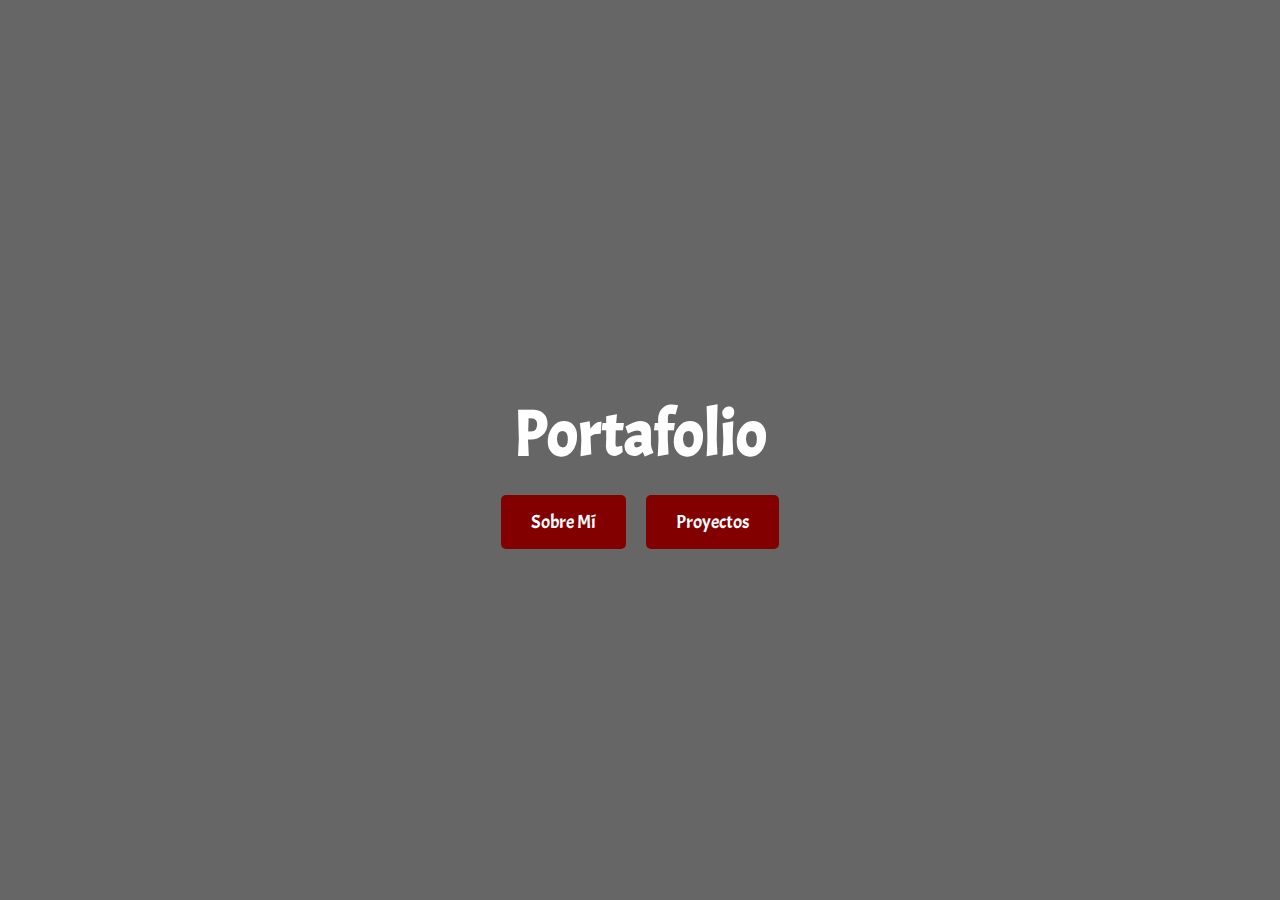
==== index.html @ 58ec2702 "Update index.html" ====
<!DOCTYPE html>
<html lang="es">
<head>
    <meta charset="UTF-8">
    <meta http-equiv="X-UA-Compatible" content="IE=edge">
    <meta name="viewport" content="width=device-width, initial-scale=1.0">
    <link rel="stylesheet" href="style.css">
    <link rel="preconnect" href="https://fonts.googleapis.com">
    <link rel="preconnect" href="https://fonts.gstatic.com" crossorigin>
    <link href="https://fonts.googleapis.com/css2?family=Acme&display=swap" rel="stylesheet">
    <title>Portafolio - Aylen Bassaletti</title>
</head>
<body>
    <!-- Portada principal -->
    <div class="main-page">
        <div class="background-overlay"></div>
        <div class="main-content">
            <h1>Portafolio</h1>
            <div class="button-container">
                <a href="sobre-mi.html" class="btn">Sobre Mí</a>
                <a href="proyectos.html" class="btn">Proyectos</a>
            </div>
        </div>
    </div>
</body>
</html>
---- style.css ----
/* General Styles */
body {
    margin: 0;
    font-family: 'Acme', Arial, sans-serif;
}

/* Página principal */
.main-page {
    position: relative;
    width: 100vw;
    height: 100vh;
    overflow: hidden;
    display: flex;
    justify-content: center;
    align-items: center;
    text-align: center;
    background: url('imagenes/fondo.jpg') no-repeat center center/cover;
}

.background-overlay {
    position: absolute;
    top: 0;
    left: 0;
    width: 100%;
    height: 100%;
    background: rgba(0, 0, 0, 0.6);
    z-index: 1;
}

.main-content {
    position: relative;
    z-index: 2;
    color: #fff;
}

.main-content h1 {
    font-size: 4rem;
    margin-bottom: 20px;
}

.button-container {
    display: flex;
    gap: 20px;
    justify-content: center;
}

.btn {
    display: inline-block;
    padding: 15px 30px;
    font-size: 1.2rem;
    color: #fff;
    text-decoration: none;
    background-color: #830000;
    border: none;
    border-radius: 5px;
    transition: background-color 0.3s ease, transform 0.2s ease;
}

.btn:hover {
    background-color: #a80000;
    transform: scale(1.05);
}

/* Encabezado principal */
.main-header {
    text-align: center;
    background-color: #fff2d8;
    color: #744bc3;
    padding: 20px 0;
    margin-bottom: 20px;
}

.main-header h1 {
    font-size: 2.5rem;
}

/* Sección "Sobre Mí" */
.about-section {
    padding: 40px 20px;
    text-align: center;
}

.about-section h2 {
    font-size: 2rem;
    color: #333;
    margin-bottom: 20px;
}

.about-container p {
    font-size: 1rem;
    line-height: 1.6;
    color: #666;
}

/* Galería de Proyectos */
.galeria h2 {
    text-align: center;
    font-size: 2rem;
    margin-top: 20px;
    color: #333;
}

img {
    max-width: 100%;
    margin-bottom: 30px;
    display: block;
    border-radius: 3px;
}

.container {
    columns: 3 320px;
    column-gap: 30px;
}

.box {
    position: relative;
    padding-bottom: 0px;
}

.overlay {
    position: absolute;
    bottom: 0;
    left: 0;
    background: #000000b2;
    width: 100%;
    height: 0%;
    border-radius: 3px;
    transition: .5s ease;
    overflow: hidden;
}

.overlay h2 {
    color: white;
    font-size: 1.5rem;
    position: absolute;
    top: 50%;
    left: 50%;
    text-align: center;
    transform: translate(-50%, -50%);
}

.box:hover .overlay {
    height: 100%;
    cursor: pointer;
}

/* Botón de regreso */
.back-container {
    text-align: center;
    margin: 20px 0;
}
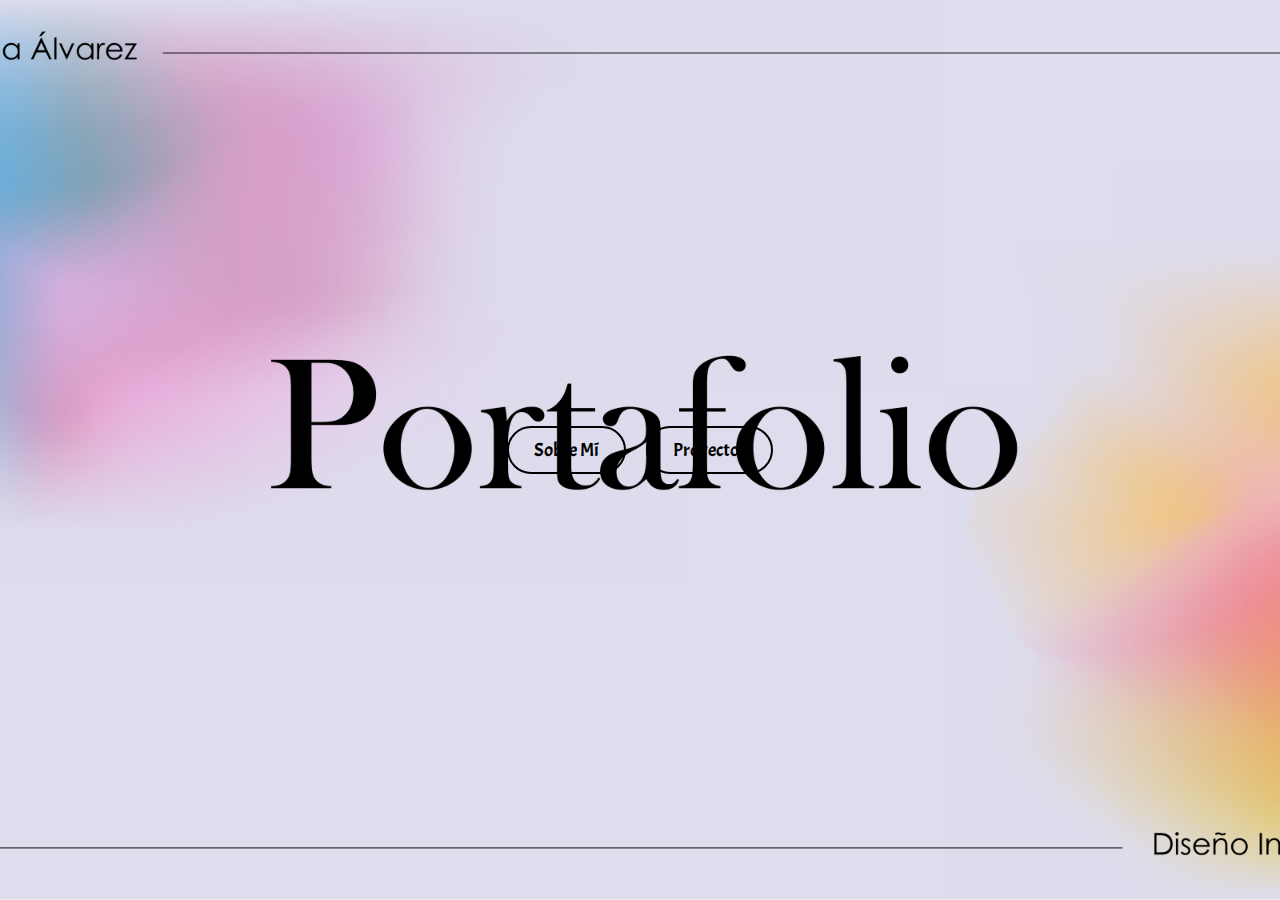
==== commit 99ea8afd: "Update index.html" ====
--- a/index.html
+++ b/index.html
@@ -8,14 +8,13 @@
     <link rel="preconnect" href="https://fonts.googleapis.com">
     <link rel="preconnect" href="https://fonts.gstatic.com" crossorigin>
     <link href="https://fonts.googleapis.com/css2?family=Acme&display=swap" rel="stylesheet">
-    <title>Portafolio - Aylen Bassaletti</title>
+    <title>Portafolio - Catalina Alvarez</title>
 </head>
 <body>
     <!-- Portada principal -->
     <div class="main-page">
         <div class="background-overlay"></div>
         <div class="main-content">
-            <h1>Portafolio</h1>
             <div class="button-container">
                 <a href="sobre-mi.html" class="btn">Sobre Mí</a>
                 <a href="proyectos.html" class="btn">Proyectos</a>
--- a/style.css
+++ b/style.css
@@ -2,6 +2,7 @@
 body {
     margin: 0;
     font-family: 'Acme', Arial, sans-serif;
+    color: #333;
 }
 
 /* Página principal */
@@ -17,15 +18,11 @@
     background: url('imagenes/fondo.jpg') no-repeat center center/cover;
 }
 
+
 .background-overlay {
-    position: absolute;
-    top: 0;
-    left: 0;
-    width: 100%;
-    height: 100%;
-    background: rgba(0, 0, 0, 0.6);
-    z-index: 1;
+    background: rgba(0, 0, 0, 0); /* Transparente */
 }
+
 
 .main-content {
     position: relative;
@@ -44,21 +41,23 @@
     justify-content: center;
 }
 
+/* Estilo de los botones */
 .btn {
     display: inline-block;
-    padding: 15px 30px;
+    padding: 10px 25px;
     font-size: 1.2rem;
-    color: #fff;
+    color: #000; /* Texto negro */
     text-decoration: none;
-    background-color: #830000;
-    border: none;
-    border-radius: 5px;
-    transition: background-color 0.3s ease, transform 0.2s ease;
+    background-color: transparent; /* Fondo transparente */
+    border: 2px solid #000; /* Borde negro */
+    border-radius: 25px; /* Bordes redondeados */
+    transition: background-color 0.3s ease, transform 0.2s ease, color 0.3s ease;
 }
 
 .btn:hover {
-    background-color: #a80000;
-    transform: scale(1.05);
+    background-color: #000; /* Fondo negro al pasar el cursor */
+    color: #fff; /* Texto blanco al pasar el cursor */
+    transform: scale(1.05); /* Ligeramente más grande */
 }
 
 /* Encabezado principal */
@@ -98,13 +97,6 @@
     font-size: 2rem;
     margin-top: 20px;
     color: #333;
-}
-
-img {
-    max-width: 100%;
-    margin-bottom: 30px;
-    display: block;
-    border-radius: 3px;
 }
 
 .container {
@@ -149,4 +141,3 @@
     text-align: center;
     margin: 20px 0;
 }
-
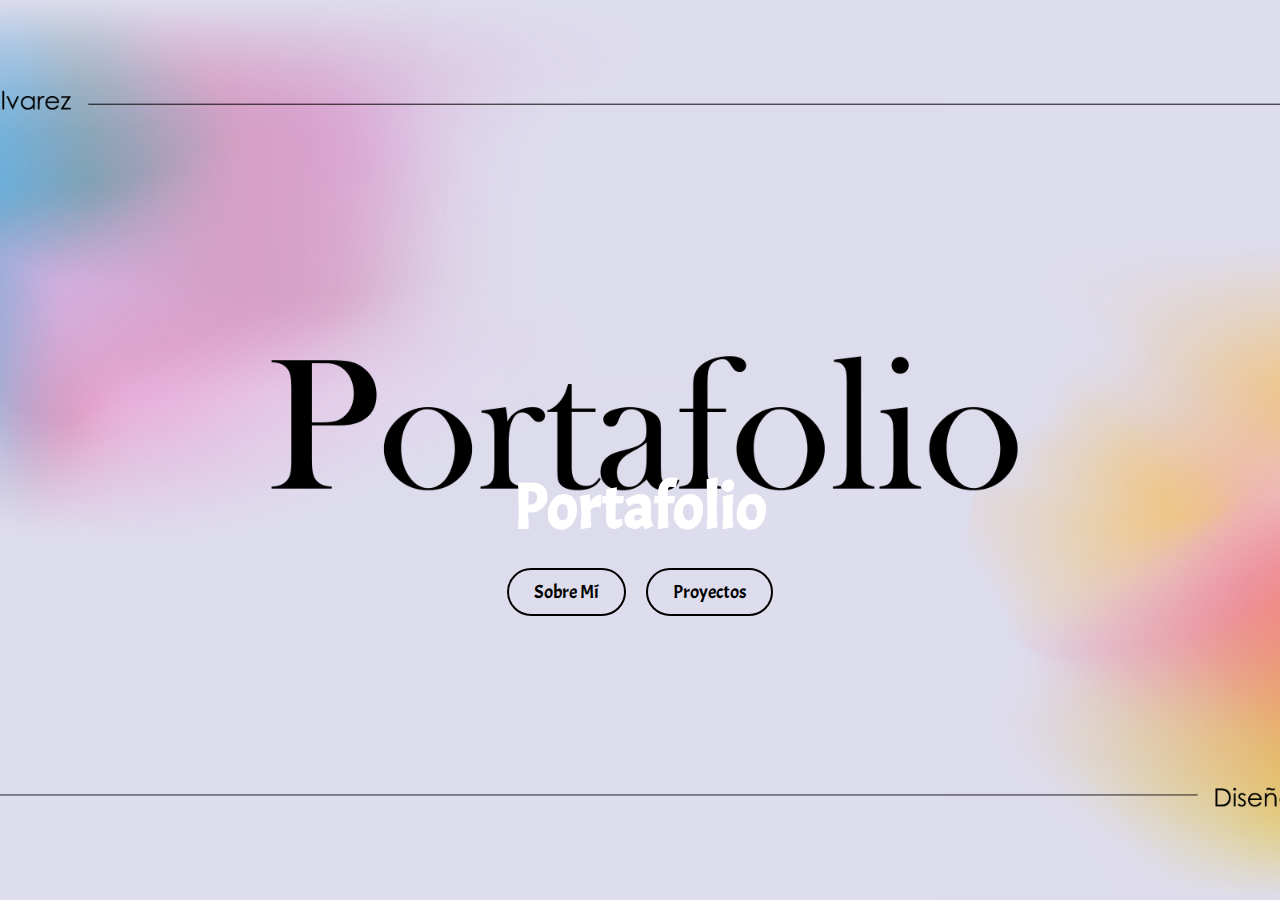
==== commit a947f273: "Update index.html" ====
--- a/index.html
+++ b/index.html
@@ -8,13 +8,13 @@
     <link rel="preconnect" href="https://fonts.googleapis.com">
     <link rel="preconnect" href="https://fonts.gstatic.com" crossorigin>
     <link href="https://fonts.googleapis.com/css2?family=Acme&display=swap" rel="stylesheet">
-    <title>Portafolio - Catalina Alvarez</title>
+    <title>Portafolio - Catalina Álvarez</title>
 </head>
 <body>
-    <!-- Portada principal -->
     <div class="main-page">
         <div class="background-overlay"></div>
         <div class="main-content">
+            <h1>Portafolio</h1>
             <div class="button-container">
                 <a href="sobre-mi.html" class="btn">Sobre Mí</a>
                 <a href="proyectos.html" class="btn">Proyectos</a>
--- a/style.css
+++ b/style.css
@@ -1,21 +1,22 @@
 /* General Styles */
 body {
     margin: 0;
-    font-family: 'Acme', Arial, sans-serif;
+    font-family: Century Gothic,'Acme', Arial, sans-serif;
     color: #333;
 }
 
 /* Página principal */
 .main-page {
     position: relative;
-    width: 100vw;
-    height: 100vh;
+    width: 100;
+    min-height: 100vh;
     overflow: hidden;
     display: flex;
     justify-content: center;
     align-items: center;
     text-align: center;
     background: url('imagenes/fondo.jpg') no-repeat center center/cover;
+    background-size: cover;
 }
 
 
@@ -28,7 +29,10 @@
     position: relative;
     z-index: 2;
     color: #fff;
+    margin-top: 140px; /* Ajusta el valor para mover hacia abajo */
+    text-align: center;
 }
+
 
 .main-content h1 {
     font-size: 4rem;
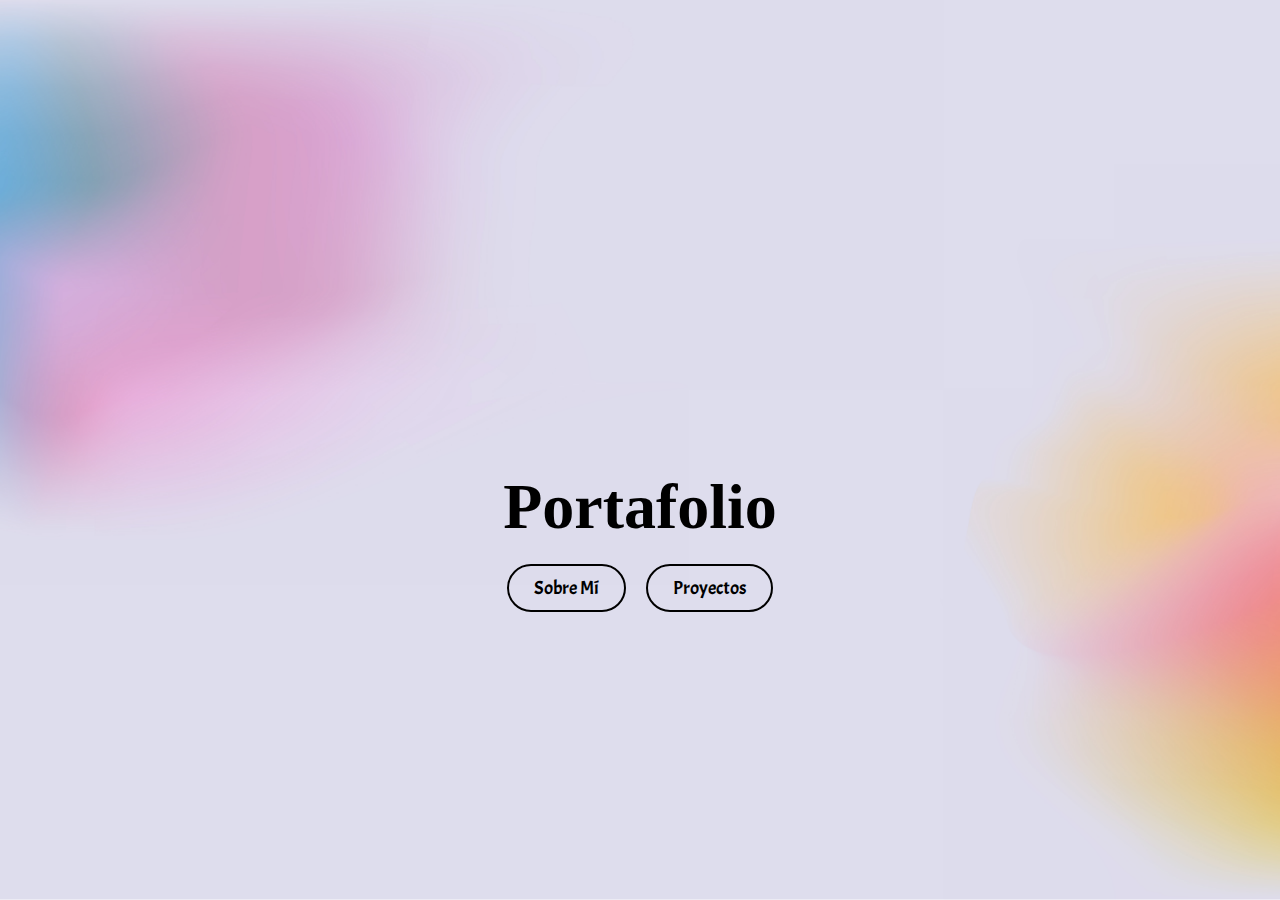
==== commit 04cc9485: "Update index.html" ====
--- a/index.html
+++ b/index.html
@@ -14,7 +14,7 @@
     <div class="main-page">
         <div class="background-overlay"></div>
         <div class="main-content">
-            <h1>Portafolio</h1>
+            <h1 class="portada-titulo">Portafolio</h1>
             <div class="button-container">
                 <a href="sobre-mi.html" class="btn">Sobre Mí</a>
                 <a href="proyectos.html" class="btn">Proyectos</a>
--- a/style.css
+++ b/style.css
@@ -1,14 +1,21 @@
 /* General Styles */
 body {
     margin: 0;
-    font-family: Century Gothic,'Acme', Arial, sans-serif;
+    font-family: Century Gothic, 'Acme', Arial;
     color: #333;
+}
+
+.main-content h1 {
+    font-size: 4rem;
+    margin-bottom: 20px;
+    font-family: "Baskerville Old Face", Georgia, serif; /* Baskerville como principal, con alternativas */
+    color: #000; /* Texto en negro */
 }
 
 /* Página principal */
 .main-page {
     position: relative;
-    width: 100;
+    width: 100%;
     min-height: 100vh;
     overflow: hidden;
     display: flex;
@@ -19,20 +26,17 @@
     background-size: cover;
 }
 
-
 .background-overlay {
     background: rgba(0, 0, 0, 0); /* Transparente */
 }
-
 
 .main-content {
     position: relative;
     z-index: 2;
     color: #fff;
-    margin-top: 140px; /* Ajusta el valor para mover hacia abajo */
+    margin-top: 140px; /* Ajusta el valor para mover el contenido hacia abajo */
     text-align: center;
 }
-
 
 .main-content h1 {
     font-size: 4rem;
@@ -64,84 +68,33 @@
     transform: scale(1.05); /* Ligeramente más grande */
 }
 
-/* Encabezado principal */
-.main-header {
-    text-align: center;
-    background-color: #fff2d8;
-    color: #744bc3;
-    padding: 20px 0;
-    margin-bottom: 20px;
+/* Media Queries para diseño responsivo */
+
+/* Para pantallas pequeñas (móviles, menos de 768px) */
+@media (max-width: 768px) {
+    .main-content h1 {
+        font-size: 2.5rem; /* Reduce el tamaño del título */
+    }
+
+    .btn {
+        padding: 8px 20px; /* Reduce el tamaño del botón */
+        font-size: 1rem; /* Reduce el tamaño del texto en los botones */
+    }
+
+    .button-container {
+        flex-direction: column; /* Botones uno debajo del otro */
+        gap: 15px; /* Espacio entre botones */
+    }
 }
 
-.main-header h1 {
-    font-size: 2.5rem;
+/* Para pantallas medianas (tablets, entre 768px y 1024px) */
+@media (min-width: 768px) and (max-width: 1024px) {
+    .main-content h1 {
+        font-size: 3rem; /* Ajusta el tamaño del título */
+    }
+
+    .btn {
+        padding: 10px 25px; /* Ajuste intermedio para botones */
+        font-size: 1.1rem;
+    }
 }
-
-/* Sección "Sobre Mí" */
-.about-section {
-    padding: 40px 20px;
-    text-align: center;
-}
-
-.about-section h2 {
-    font-size: 2rem;
-    color: #333;
-    margin-bottom: 20px;
-}
-
-.about-container p {
-    font-size: 1rem;
-    line-height: 1.6;
-    color: #666;
-}
-
-/* Galería de Proyectos */
-.galeria h2 {
-    text-align: center;
-    font-size: 2rem;
-    margin-top: 20px;
-    color: #333;
-}
-
-.container {
-    columns: 3 320px;
-    column-gap: 30px;
-}
-
-.box {
-    position: relative;
-    padding-bottom: 0px;
-}
-
-.overlay {
-    position: absolute;
-    bottom: 0;
-    left: 0;
-    background: #000000b2;
-    width: 100%;
-    height: 0%;
-    border-radius: 3px;
-    transition: .5s ease;
-    overflow: hidden;
-}
-
-.overlay h2 {
-    color: white;
-    font-size: 1.5rem;
-    position: absolute;
-    top: 50%;
-    left: 50%;
-    text-align: center;
-    transform: translate(-50%, -50%);
-}
-
-.box:hover .overlay {
-    height: 100%;
-    cursor: pointer;
-}
-
-/* Botón de regreso */
-.back-container {
-    text-align: center;
-    margin: 20px 0;
-}
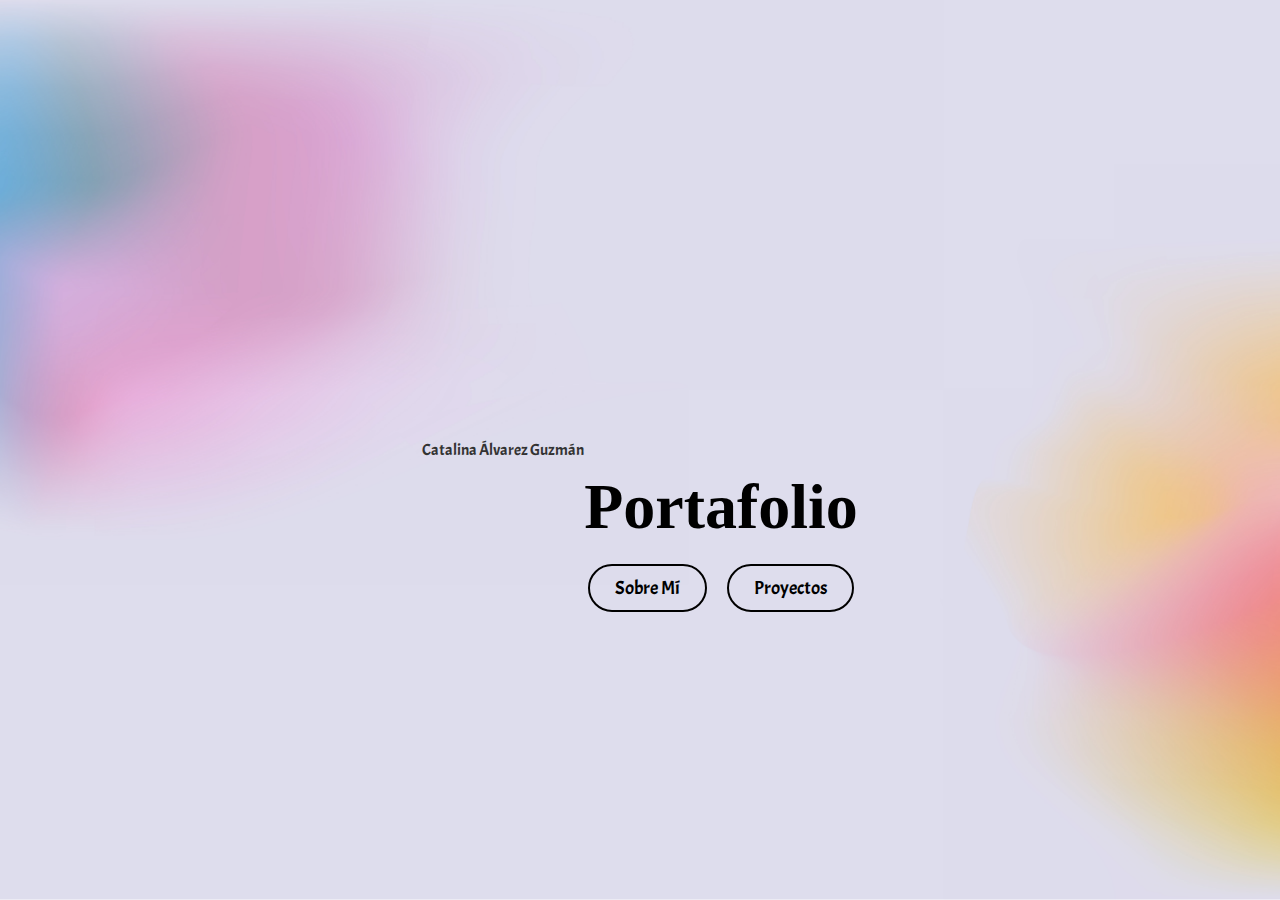
==== commit ac06e665: "Update index.html" ====
--- a/index.html
+++ b/index.html
@@ -12,7 +12,11 @@
 </head>
 <body>
     <div class="main-page">
+        <!-- Texto en la esquina superior izquierda -->
+        <div class="corner-text">Catalina Álvarez Guzmán</div>
+        
         <div class="background-overlay"></div>
+        
         <div class="main-content">
             <h1 class="portada-titulo">Portafolio</h1>
             <div class="button-container">
--- a/style.css
+++ b/style.css
@@ -5,11 +5,11 @@
     color: #333;
 }
 
-.main-content h1 {
-    font-size: 4rem;
-    margin-bottom: 20px;
-    font-family: "Baskerville Old Face", Georgia, serif; /* Baskerville como principal, con alternativas */
-    color: #000; /* Texto en negro */
+.portada-titulo {
+    font-size: 15rem;
+    margin-bottom: 60px;
+    font-family: "Baskerville Old Face", Georgia, serif; /* Fuente específica */
+    color: #000; /* Color negro */
 }
 
 /* Página principal */
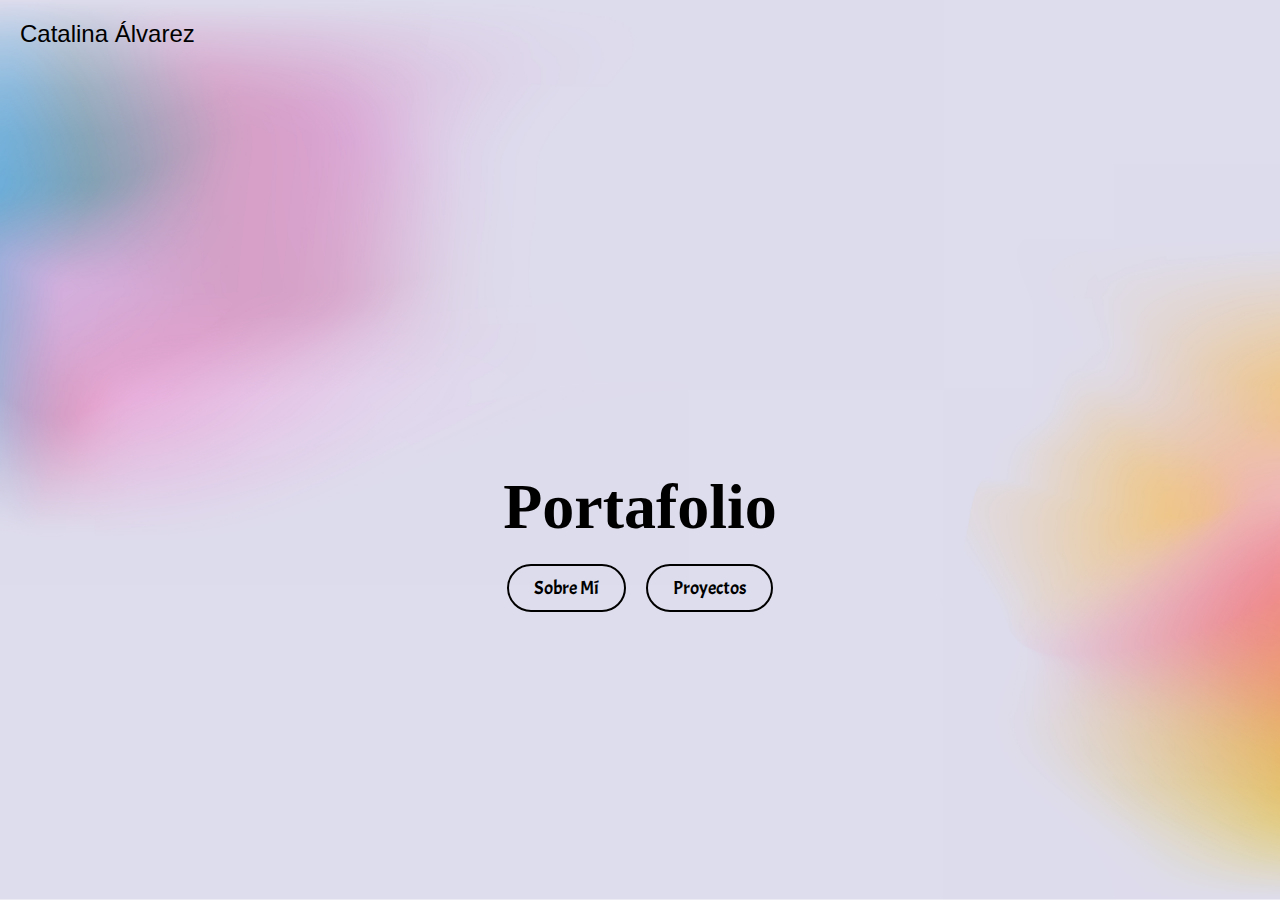
==== commit 5e9752f7: "Update index.html" ====
--- a/index.html
+++ b/index.html
@@ -13,7 +13,7 @@
 <body>
     <div class="main-page">
         <!-- Texto en la esquina superior izquierda -->
-        <div class="corner-text">Catalina Álvarez Guzmán</div>
+        <div class="corner-text">Catalina Álvarez</div>
         
         <div class="background-overlay"></div>
         
--- a/style.css
+++ b/style.css
@@ -1,3 +1,14 @@
+/* Texto en la esquina superior izquierda */
+.corner-text {
+    position: absolute;
+    top: 20px; /* Distancia desde el borde superior */
+    left: 20px; /* Distancia desde el borde izquierdo */
+    font-size: 1.5rem; /* Tamaño del texto */
+    color: #000; /* Color del texto */
+    font-family: 'Century Gothic', Arial, Georgia, serif; /* Fuente específica */
+    z-index: 10; /* Sobre otros elementos */
+}
+
 /* General Styles */
 body {
     margin: 0;
@@ -85,6 +96,12 @@
         flex-direction: column; /* Botones uno debajo del otro */
         gap: 15px; /* Espacio entre botones */
     }
+
+    .corner-text {
+        font-size: 1rem; /* Ajusta el tamaño del texto */
+        top: 10px; /* Reduce la distancia superior */
+        left: 10px; /* Reduce la distancia izquierda */
+    }
 }
 
 /* Para pantallas medianas (tablets, entre 768px y 1024px) */
@@ -97,4 +114,8 @@
         padding: 10px 25px; /* Ajuste intermedio para botones */
         font-size: 1.1rem;
     }
+
+    .corner-text {
+        font-size: 1.2rem; /* Ajusta el tamaño del texto */
+    }
 }
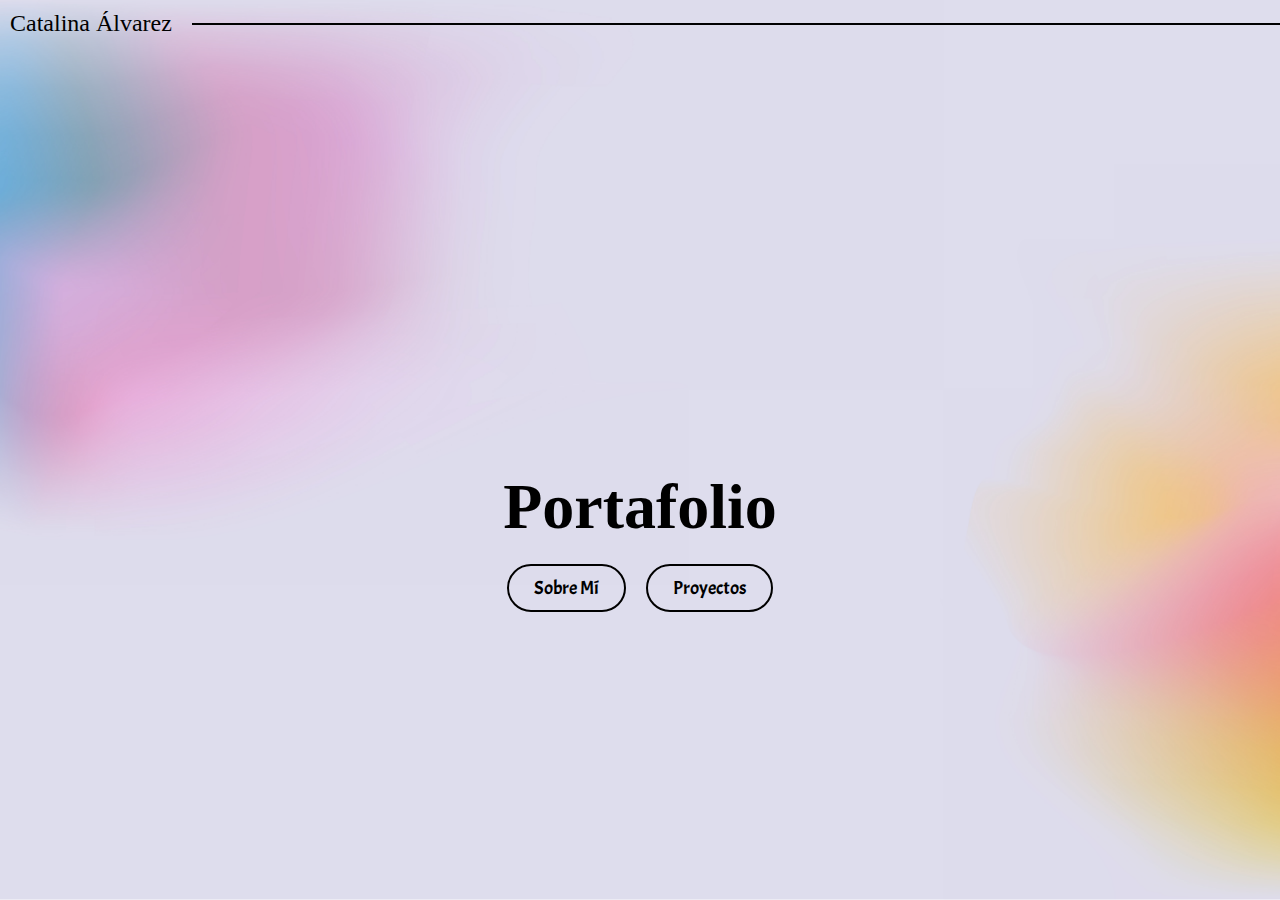
==== commit 791fe9e8: "Update index.html" ====
--- a/index.html
+++ b/index.html
@@ -12,11 +12,14 @@
 </head>
 <body>
     <div class="main-page">
-        <!-- Texto en la esquina superior izquierda -->
-        <div class="corner-text">Catalina Álvarez</div>
-        
+        <!-- Texto en la esquina superior derecha con línea -->
+        <div class="header-with-line">
+            <span class="corner-text">Catalina Álvarez</span>
+            <div class="horizontal-line"></div>
+        </div>
+
         <div class="background-overlay"></div>
-        
+
         <div class="main-content">
             <h1 class="portada-titulo">Portafolio</h1>
             <div class="button-container">
--- a/style.css
+++ b/style.css
@@ -1,14 +1,3 @@
-/* Texto en la esquina superior izquierda */
-.corner-text {
-    position: absolute;
-    top: 20px; /* Distancia desde el borde superior */
-    left: 20px; /* Distancia desde el borde izquierdo */
-    font-size: 1.5rem; /* Tamaño del texto */
-    color: #000; /* Color del texto */
-    font-family: 'Century Gothic', Arial, Georgia, serif; /* Fuente específica */
-    z-index: 10; /* Sobre otros elementos */
-}
-
 /* General Styles */
 body {
     margin: 0;
@@ -37,6 +26,34 @@
     background-size: cover;
 }
 
+/* Texto en la esquina superior derecha con línea */
+.header-with-line {
+    position: absolute;
+    top: 0;
+    left: 0;
+    width: 100%; /* Ocupa todo el ancho */
+    display: flex;
+    align-items: center;
+    justify-content: flex-end; /* Texto a la derecha */
+    padding: 10px;
+    z-index: 10;
+}
+
+.corner-text {
+    font-size: 1.5rem; /* Tamaño del texto */
+    font-family: 'Baskerville Old Face', Georgia, serif; /* Fuente específica */
+    color: #000; /* Color del texto */
+    margin-right: 10px; /* Espaciado a la derecha del texto */
+}
+
+.horizontal-line {
+    flex-grow: 1; /* Línea ocupa el resto del espacio */
+    height: 2px; /* Grosor de la línea */
+    background-color: #000; /* Color de la línea */
+    margin-left: 10px; /* Espaciado a la izquierda del texto */
+}
+
+/* Fondo transparente */
 .background-overlay {
     background: rgba(0, 0, 0, 0); /* Transparente */
 }
@@ -80,42 +97,6 @@
 }
 
 /* Media Queries para diseño responsivo */
-
-/* Para pantallas pequeñas (móviles, menos de 768px) */
 @media (max-width: 768px) {
     .main-content h1 {
-        font-size: 2.5rem; /* Reduce el tamaño del título */
-    }
-
-    .btn {
-        padding: 8px 20px; /* Reduce el tamaño del botón */
-        font-size: 1rem; /* Reduce el tamaño del texto en los botones */
-    }
-
-    .button-container {
-        flex-direction: column; /* Botones uno debajo del otro */
-        gap: 15px; /* Espacio entre botones */
-    }
-
-    .corner-text {
-        font-size: 1rem; /* Ajusta el tamaño del texto */
-        top: 10px; /* Reduce la distancia superior */
-        left: 10px; /* Reduce la distancia izquierda */
-    }
-}
-
-/* Para pantallas medianas (tablets, entre 768px y 1024px) */
-@media (min-width: 768px) and (max-width: 1024px) {
-    .main-content h1 {
-        font-size: 3rem; /* Ajusta el tamaño del título */
-    }
-
-    .btn {
-        padding: 10px 25px; /* Ajuste intermedio para botones */
-        font-size: 1.1rem;
-    }
-
-    .corner-text {
-        font-size: 1.2rem; /* Ajusta el tamaño del texto */
-    }
-}
+        font-size: 2.5rem; /* Reduce el tamaño
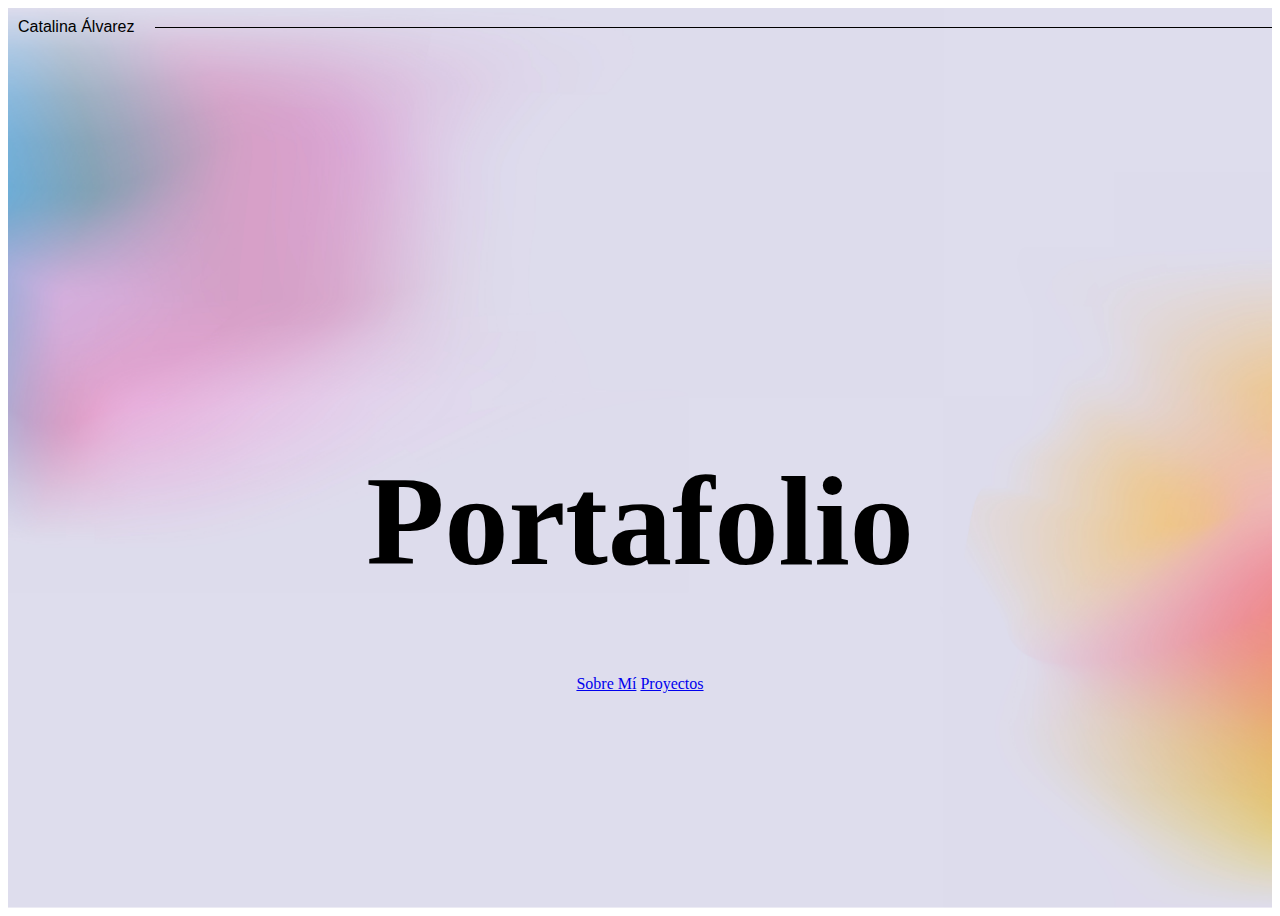
==== commit 1e5c0df7: "Update index.html" ====
--- a/index.html
+++ b/index.html
@@ -4,7 +4,7 @@
     <meta charset="UTF-8">
     <meta http-equiv="X-UA-Compatible" content="IE=edge">
     <meta name="viewport" content="width=device-width, initial-scale=1.0">
-    <link rel="stylesheet" href="style.css">
+    <link rel="stylesheet" href="portada.css">
     <link rel="preconnect" href="https://fonts.googleapis.com">
     <link rel="preconnect" href="https://fonts.gstatic.com" crossorigin>
     <link href="https://fonts.googleapis.com/css2?family=Acme&display=swap" rel="stylesheet">
--- a/portada.css
+++ b/portada.css
@@ -0,0 +1,57 @@
+/* Página principal: Fondo y contenedor */
+.main-page {
+    position: relative;
+    width: 100%; /* Ocupa todo el ancho */
+    min-height: 100vh; /* Altura mínima igual a la ventana */
+    overflow: hidden; /* Oculta contenido desbordado */
+    display: flex; /* Activación de flexbox */
+    justify-content: center; /* Centrado horizontal de elementos */
+    align-items: center; /* Centrado vertical de elementos */
+    text-align: center; /* Centrado del texto */
+    background: url('imagenes/fondo.jpg?v=1') no-repeat center center/cover; /* Imagen de fondo */
+}
+
+/* Portada: Título principal destacado */
+.portada-titulo {
+    font-size: 8rem; /* Tamaño del título */
+    margin-bottom: 80px; /* Espaciado inferior */
+    font-family: "Baskerville Old Face", Georgia, serif; /* Fuente específica */
+    color: #000; /* Color negro */
+    text-align: center; /* Centrado horizontal */
+}
+
+/* Encabezado superior con línea decorativa */
+.header-with-line {
+    position: absolute; /* Posicionamiento fijo respecto a la ventana */
+    top: 0;
+    left: 0;
+    width: 100%; /* Ocupa todo el ancho */
+    display: flex; /* Elementos alineados en fila */
+    align-items: center; /* Centrado vertical de la línea y el texto */
+    justify-content: flex-end; /* Posición del texto a la derecha */
+    padding: 10px; /* Margen interno */
+    z-index: 10; /* Prioridad sobre otros elementos */
+}
+
+.corner-text {
+    font-size: 1.0rem; /* Tamaño del texto */
+    font-family: Century Gothic, Arial; /* Fuente específica */
+    color: #000; /* Color del texto */
+    margin-right: 10px; /* Espaciado derecho */
+}
+
+.horizontal-line {
+    flex-grow: 1; /* Línea ocupa el espacio restante */
+    height: 1px; /* Grosor de la línea */
+    background-color: #000; /* Color de la línea */
+    margin-left: 10px; /* Espaciado izquierdo */
+}
+
+/* Contenido principal sobre fondo */
+.main-content {
+    position: relative; /* Posicionamiento en contexto local */
+    z-index: 2; /* Asegura que esté sobre el fondo */
+    color: #fff; /* Color del texto */
+    margin-top: 140px; /* Ajusta la separación desde arriba */
+    text-align: center; /* Centrado del texto */
+}
